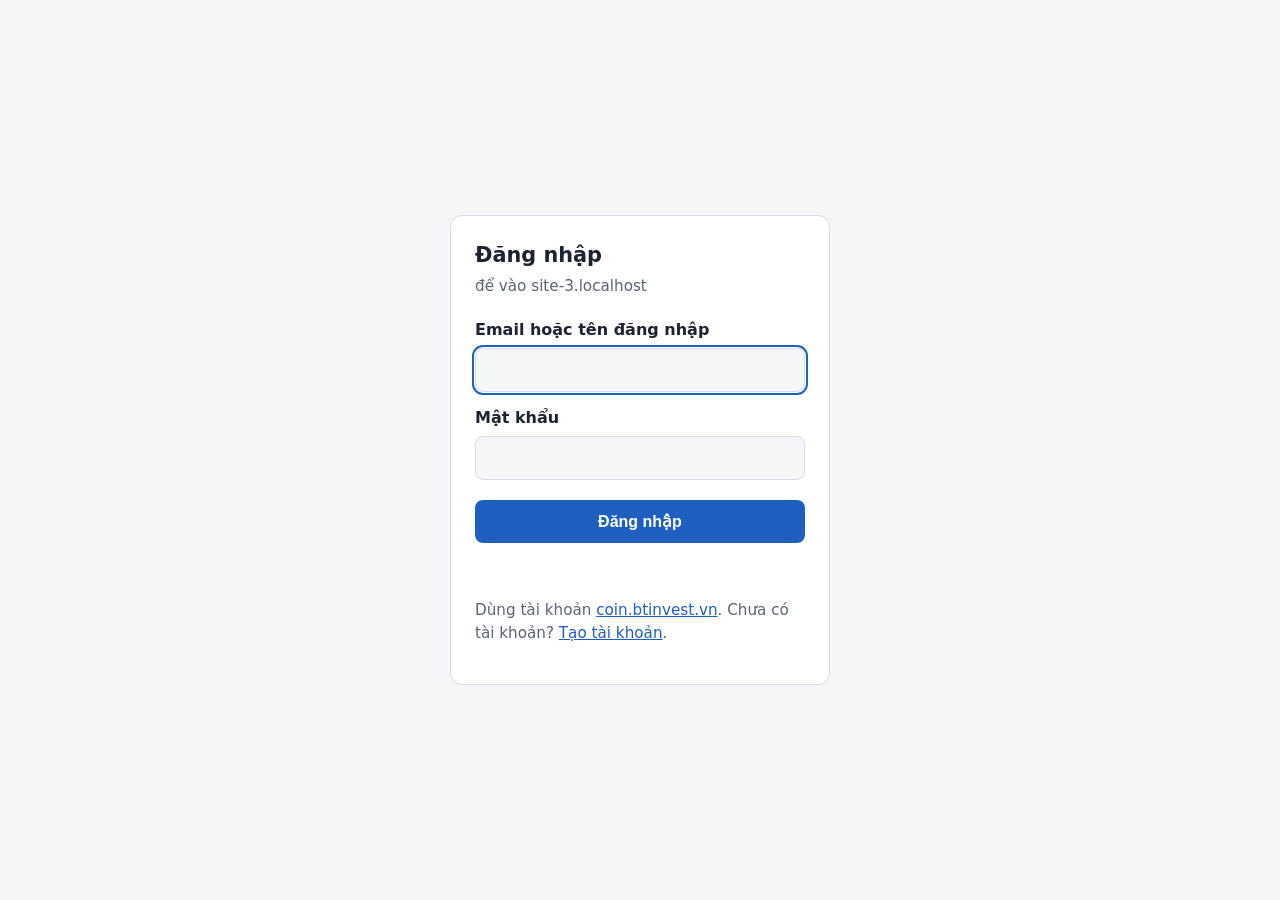
==== deploy/dang-nhap/index.html @ 1c3df817 "Đăng nhập chung *.btinvest.vn bằng tài khoản coin, bỏ tài khoản admin dùng chung (D98) Trang /dang-n" ====
<!doctype html>
<html lang="vi">
<head>
<meta charset="utf-8">
<meta name="viewport" content="width=device-width, initial-scale=1">
<meta name="robots" content="noindex">
<title>Đăng nhập</title>
<!-- Trang đăng nhập chung cho *.btinvest.vn (chungkhoang, chungquyen): tài khoản coin.btinvest.vn, cookie dùng chung.
     Caddy phục vụ ở /dang-nhap; API /api/v1/auth/* chuyển sang coin-check. ?next=/duong-dan (chỉ nhận đường dẫn trong trang),
     ?dang-xuat=1 để đăng xuất. Bản thật: /srv/web/sites/dang-nhap/index.html trên VPS. -->
<style>
  :root { --bg: #f5f6f8; --card: #fff; --text: #1d2330; --muted: #5b6475; --line: #d7dbe3; --accent: #1f5fbf; --err: #b42318; }
  @media (prefers-color-scheme: dark) {
    :root { --bg: #12151b; --card: #1b2029; --text: #e6e9ef; --muted: #a2aab8; --line: #2e3542; --accent: #6ea8ff; --err: #ff8a80; }
  }
  * { box-sizing: border-box; }
  body { margin: 0; min-height: 100vh; display: grid; place-items: center; background: var(--bg); color: var(--text);
         font: 16px/1.5 system-ui, -apple-system, "Segoe UI", Roboto, sans-serif; padding: 16px; }
  main { width: 100%; max-width: 380px; background: var(--card); border: 1px solid var(--line); border-radius: 12px; padding: 24px; }
  h1 { font-size: 1.3rem; margin: 0 0 4px; }
  .site { color: var(--muted); margin: 0 0 20px; font-size: .95rem; overflow-wrap: anywhere; }
  label { display: block; font-weight: 600; margin: 14px 0 6px; }
  input { width: 100%; padding: 12px; font-size: 16px; border: 1px solid var(--line); border-radius: 8px; background: var(--bg); color: var(--text); }
  input:focus { outline: 2px solid var(--accent); outline-offset: 1px; }
  button { width: 100%; margin-top: 20px; padding: 12px; font-size: 16px; font-weight: 600; border: 0; border-radius: 8px;
           background: var(--accent); color: #fff; cursor: pointer; }
  button:disabled { opacity: .6; cursor: wait; }
  .err { color: var(--err); margin: 14px 0 0; min-height: 1.5em; }
  .links { margin-top: 18px; font-size: .95rem; color: var(--muted); }
  a { color: var(--accent); }
</style>
</head>
<body>
<main>
  <h1>Đăng nhập</h1>
  <p class="site" id="site"></p>
  <form id="f" hidden>
    <label for="u">Email hoặc tên đăng nhập</label>
    <input id="u" name="username" autocomplete="username" autocapitalize="none" required>
    <label for="p">Mật khẩu</label>
    <input id="p" name="password" type="password" autocomplete="current-password" required>
    <button id="b" type="submit">Đăng nhập</button>
    <p class="err" id="e" role="alert"></p>
    <p class="links">Dùng tài khoản <a href="https://coin.btinvest.vn/auth/login">coin.btinvest.vn</a>.
      Chưa có tài khoản? <a href="https://coin.btinvest.vn/auth/register">Tạo tài khoản</a>.</p>
  </form>
  <p id="cho">Đang kiểm tra phiên đăng nhập…</p>
</main>
<script>
(function () {
  var q = new URLSearchParams(location.search);
  var next = q.get("next") || "/";
  // Chỉ quay về đường dẫn trong chính trang này (chặn chuyển hướng ra ngoài: //x, /\x, http:...)
  if (!/^\/(?![\/\\])/.test(next) || next.indexOf("/dang-nhap") === 0) next = "/";
  document.getElementById("site").textContent = "để vào " + location.hostname;
  var form = document.getElementById("f"), err = document.getElementById("e"), btn = document.getElementById("b");

  function post(path, body) {
    return fetch("/api/v1/auth/" + path, {
      method: "POST", credentials: "same-origin",
      headers: body ? { "Content-Type": "application/json" } : {},
      body: body ? JSON.stringify(body) : undefined
    });
  }
  function showForm() {
    document.getElementById("cho").hidden = true;
    form.hidden = false;
    document.getElementById("u").focus();
  }
  function message(res, data) {
    if (res.status === 429) return "Thử quá nhiều lần. Chờ 1 phút rồi đăng nhập lại.";
    var m = data && (data.message || (data.error && data.error.message));
    if (Array.isArray(m)) m = m.join(". ");
    return m || (res.status === 401 ? "Sai email/tên đăng nhập hoặc mật khẩu." : "Không đăng nhập được (lỗi " + res.status + ").");
  }

  var start = q.get("dang-xuat") ? post("logout").catch(function () {}).then(function () { return null; })
                                 : post("refresh").catch(function () { return null; });
  start.then(function (res) {
    if (res && res.ok) location.replace(next); else showForm();
  });

  form.addEventListener("submit", function (ev) {
    ev.preventDefault();
    err.textContent = ""; btn.disabled = true;
    post("login", { usernameOrEmail: document.getElementById("u").value.trim(), password: document.getElementById("p").value })
      .then(function (res) {
        if (res.ok) { location.replace(next); return; }
        return res.json().catch(function () { return null; }).then(function (d) { err.textContent = message(res, d); });
      })
      .catch(function () { err.textContent = "Mất kết nối. Thử lại."; })
      .then(function () { btn.disabled = false; });
  });
})();
</script>
</body>
</html>
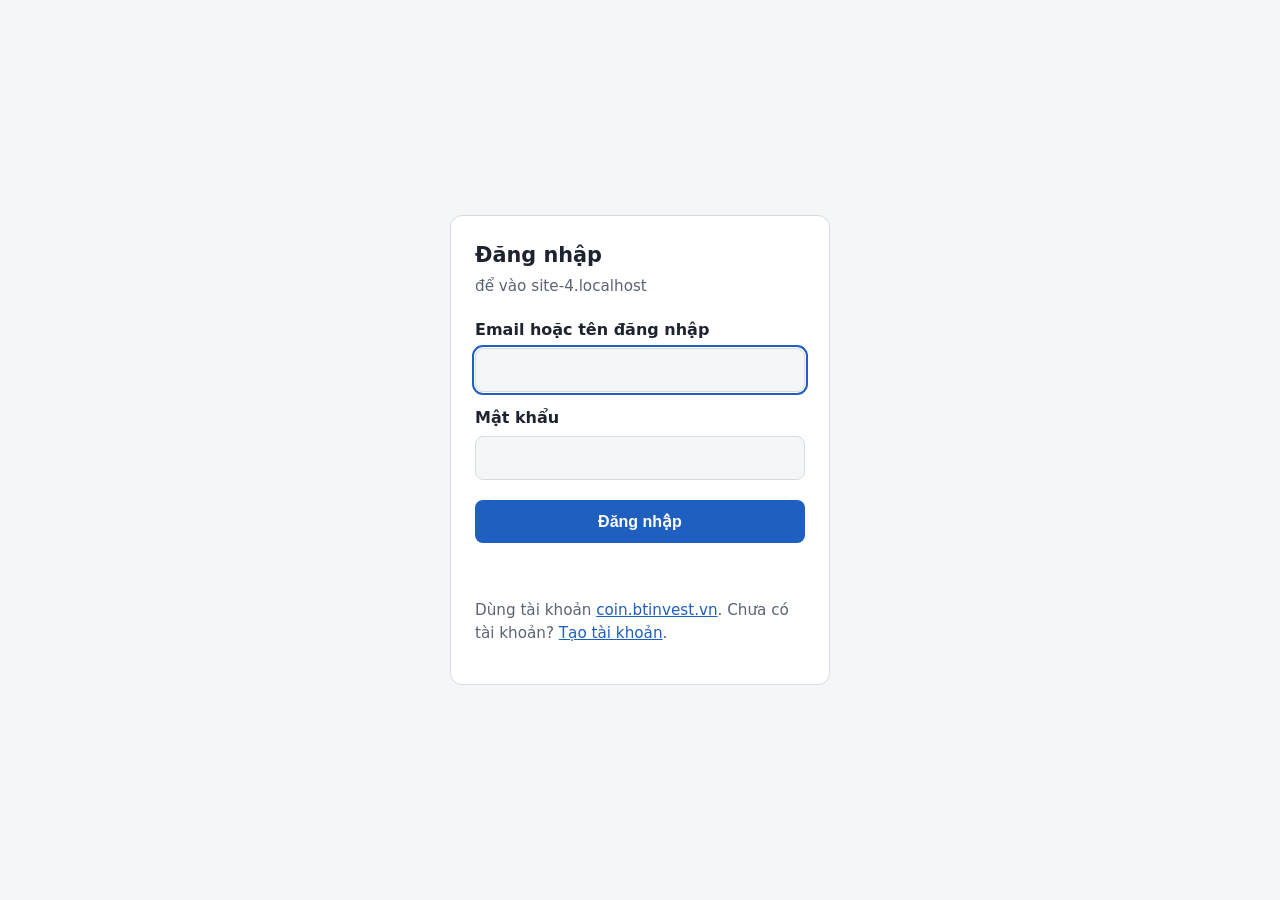
==== commit 71dc6e0b: "Tài liệu: tên chính VN100 là chungkhoan.btinvest.vn; chứng quyền VPS cần FHSC_API_KEY trong .env Đổi" ====
--- a/deploy/dang-nhap/index.html
+++ b/deploy/dang-nhap/index.html
@@ -5,7 +5,7 @@
 <meta name="viewport" content="width=device-width, initial-scale=1">
 <meta name="robots" content="noindex">
 <title>Đăng nhập</title>
-<!-- Trang đăng nhập chung cho *.btinvest.vn (chungkhoang, chungquyen): tài khoản coin.btinvest.vn, cookie dùng chung.
+<!-- Trang đăng nhập chung cho *.btinvest.vn (chungkhoan, chungquyen): tài khoản coin.btinvest.vn, cookie dùng chung.
      Caddy phục vụ ở /dang-nhap; API /api/v1/auth/* chuyển sang coin-check. ?next=/duong-dan (chỉ nhận đường dẫn trong trang),
      ?dang-xuat=1 để đăng xuất. Bản thật: /srv/web/sites/dang-nhap/index.html trên VPS. -->
 <style>
